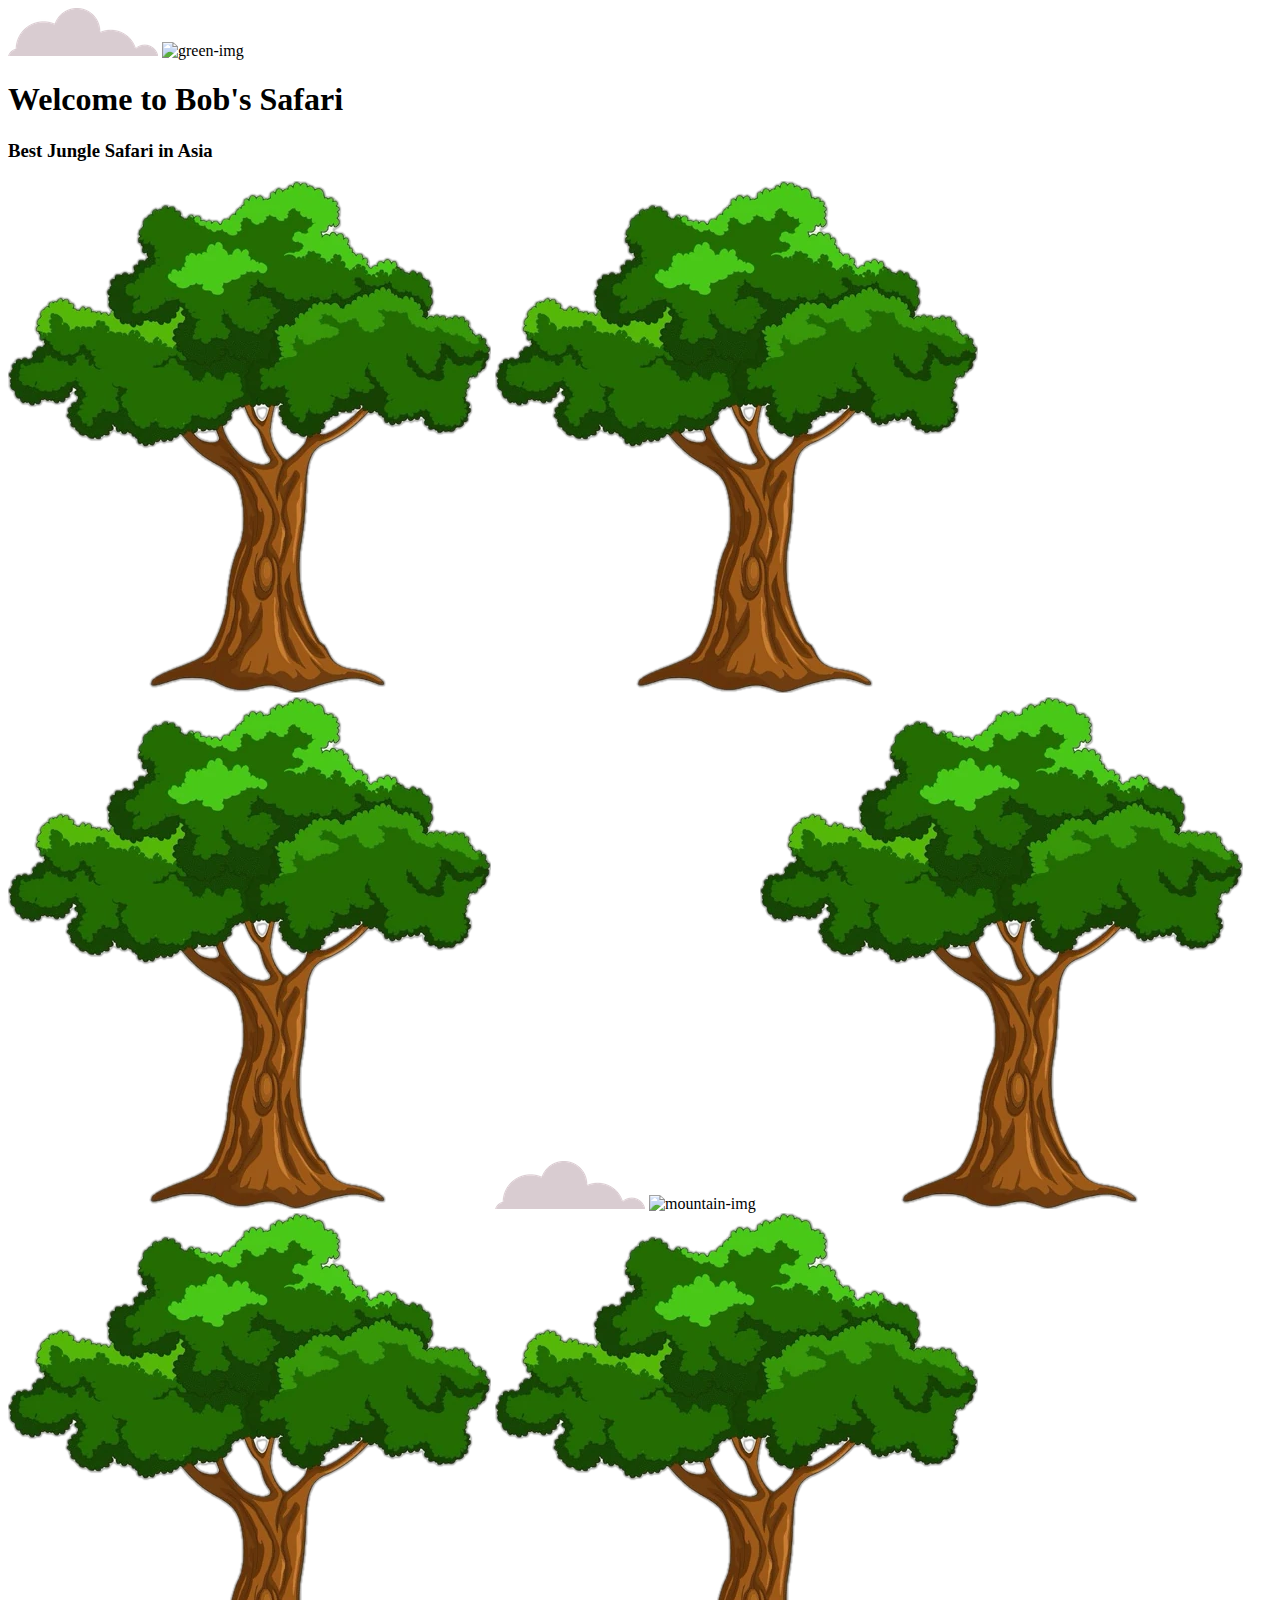
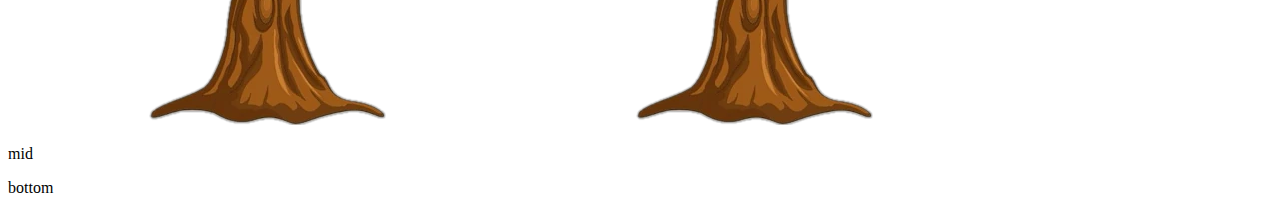
==== index.html @ d162d8d1 "Update index.html" ====
<!DOCTYPE html>
<html lang="en">
  <head>
    <meta charset="UTF-8" />
    <meta http-equiv="X-UA-Compatible" content="IE=edge" />
    <meta name="viewport" content="width=device-width, initial-scale=1.0" />
    <link rel="stylesheet" href="css/styles.css" />
    <link rel="shortcut icon" href="css/favicon.ico" type="image/x-icon" />
    <title>Bob's Safari</title>
  </head>
  <body>
    <div class="top-container">
      <img class="top-cloud" src="cloud.png" alt="cloud-img">
      <img class="green-highlight" src="images/green.jpeg" alt="green-img">
      <h1>Welcome to <span class="green">Bob's</span> Safari</h1>
      <h3>Best Jungle Safari in Asia</h3>
      <img class="tree-1" src="tree.jpeg" alt="tree-1">
      <img class="tree-11" src="tree.jpeg" alt="tree-1">
      <img class="tree-111" src="tree.jpeg" alt="tree-1">
      <img class ="bottom-cloud" src="cloud.png" alt="cloud-img">
      <img src="images/mountain.png" alt="mountain-img">
      <img class="tree-2" src="tree.jpeg" alt="tree-1">
      <img class="tree-22" src="tree.jpeg" alt="tree-1">
      <img class="tree-222" src="tree.jpeg" alt="tree-1">
    </div>
    <div class="middle-container">
      <p>mid</p>
    </div>
    <div class="bottom-container">
      <p>bottom</p>
    </div>
  </body>
</html>
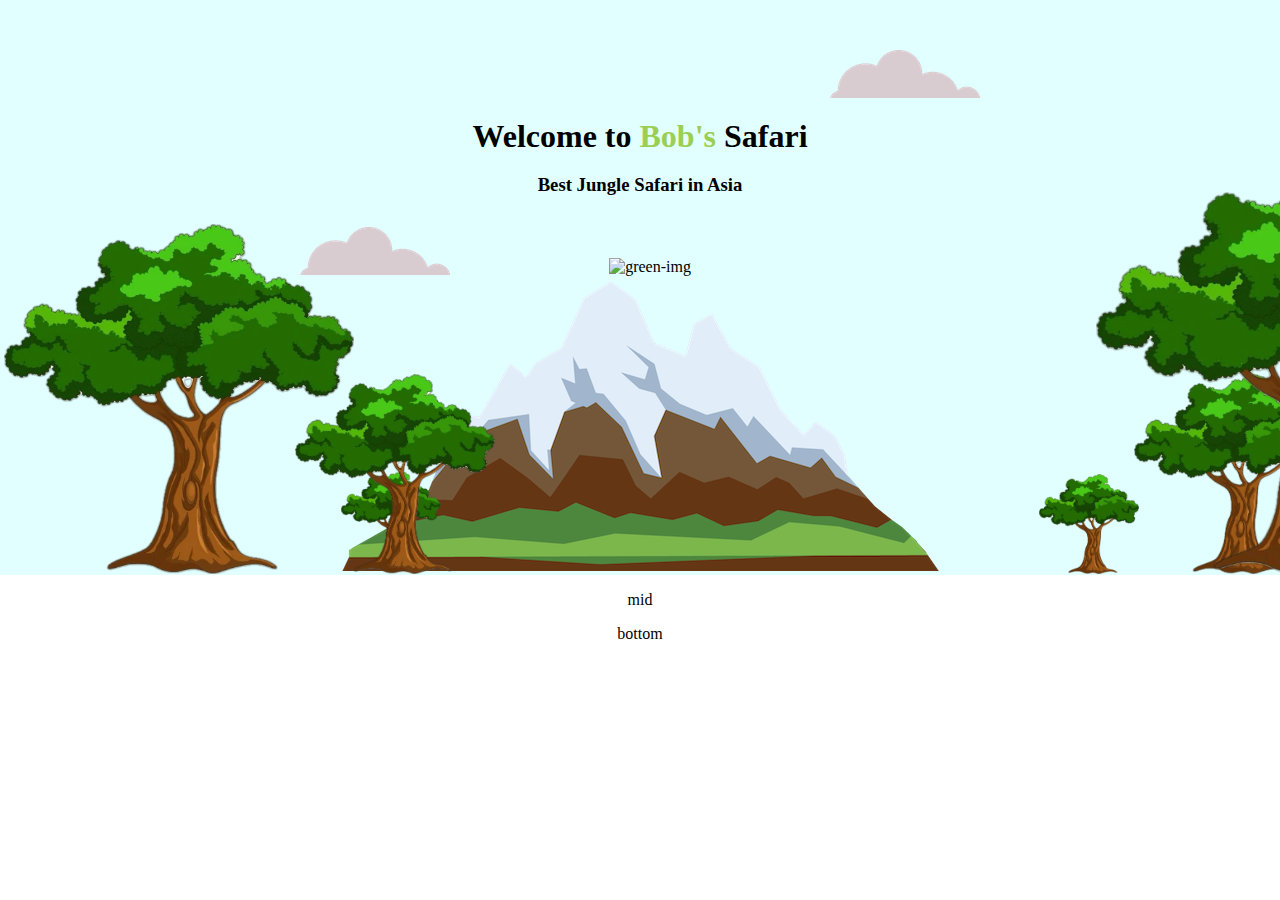
==== commit 285c446d: "Update index.html" ====
--- a/index.html
+++ b/index.html
@@ -4,7 +4,7 @@
     <meta charset="UTF-8" />
     <meta http-equiv="X-UA-Compatible" content="IE=edge" />
     <meta name="viewport" content="width=device-width, initial-scale=1.0" />
-    <link rel="stylesheet" href="css/styles.css" />
+    <link rel="stylesheet" href="styles.css" />
     <link rel="shortcut icon" href="css/favicon.ico" type="image/x-icon" />
     <title>Bob's Safari</title>
   </head>
@@ -18,7 +18,7 @@
       <img class="tree-11" src="tree.jpeg" alt="tree-1">
       <img class="tree-111" src="tree.jpeg" alt="tree-1">
       <img class ="bottom-cloud" src="cloud.png" alt="cloud-img">
-      <img src="images/mountain.png" alt="mountain-img">
+      <img src="mountain.png" alt="mountain-img">
       <img class="tree-2" src="tree.jpeg" alt="tree-1">
       <img class="tree-22" src="tree.jpeg" alt="tree-1">
       <img class="tree-222" src="tree.jpeg" alt="tree-1">
--- a/styles.css
+++ b/styles.css
@@ -0,0 +1,78 @@
+body {
+  margin: 0;
+  text-align: center;
+  font-family: fantasy;
+}
+h1 {
+  width: 30%;
+  margin: 0 auto 0 auto;
+}
+p {
+  margin-left: 0%;
+}
+.green {
+  color: #9bcf53;
+}
+.green-highlight {
+  position: relative;
+  left: 10px;
+  top: 158px;
+}
+.top-container {
+  background-color: rgb(226, 255, 255);
+  position: relative;
+  padding-top: 100px;
+}
+
+.top-cloud {
+  position: absolute;
+  top: 50px;
+  right: 300px;
+}
+
+.bottom-cloud {
+  position: absolute;
+  left: 300px;
+  bottom: 300px;
+}
+.tree-1 {
+  position: absolute;
+  height: 100px;
+  width: 100px;
+  bottom: 4px;
+}
+.tree-11 {
+  position: absolute;
+  height: 200px;
+  width: 200px;
+  bottom: 1px;
+  left: 7.8cm;
+}
+.tree-111 {
+  position: absolute;
+  height: 350px;
+  width: 350px;
+  bottom: 1px;
+  left: 0.1cm;
+}
+.tree-2 {
+  position: absolute;
+  height: 100px;
+  width: 100px;
+  bottom: 1px;
+  left: 27.5cm;
+}
+.tree-22 {
+  position: absolute;
+  height: 200px;
+  width: 200px;
+  bottom: 1px;
+  left: 30cm;
+}
+.tree-222 {
+  position: absolute;
+  height: 400px;
+  width: 400px;
+  bottom: 1px;
+  left: 29cm;
+}
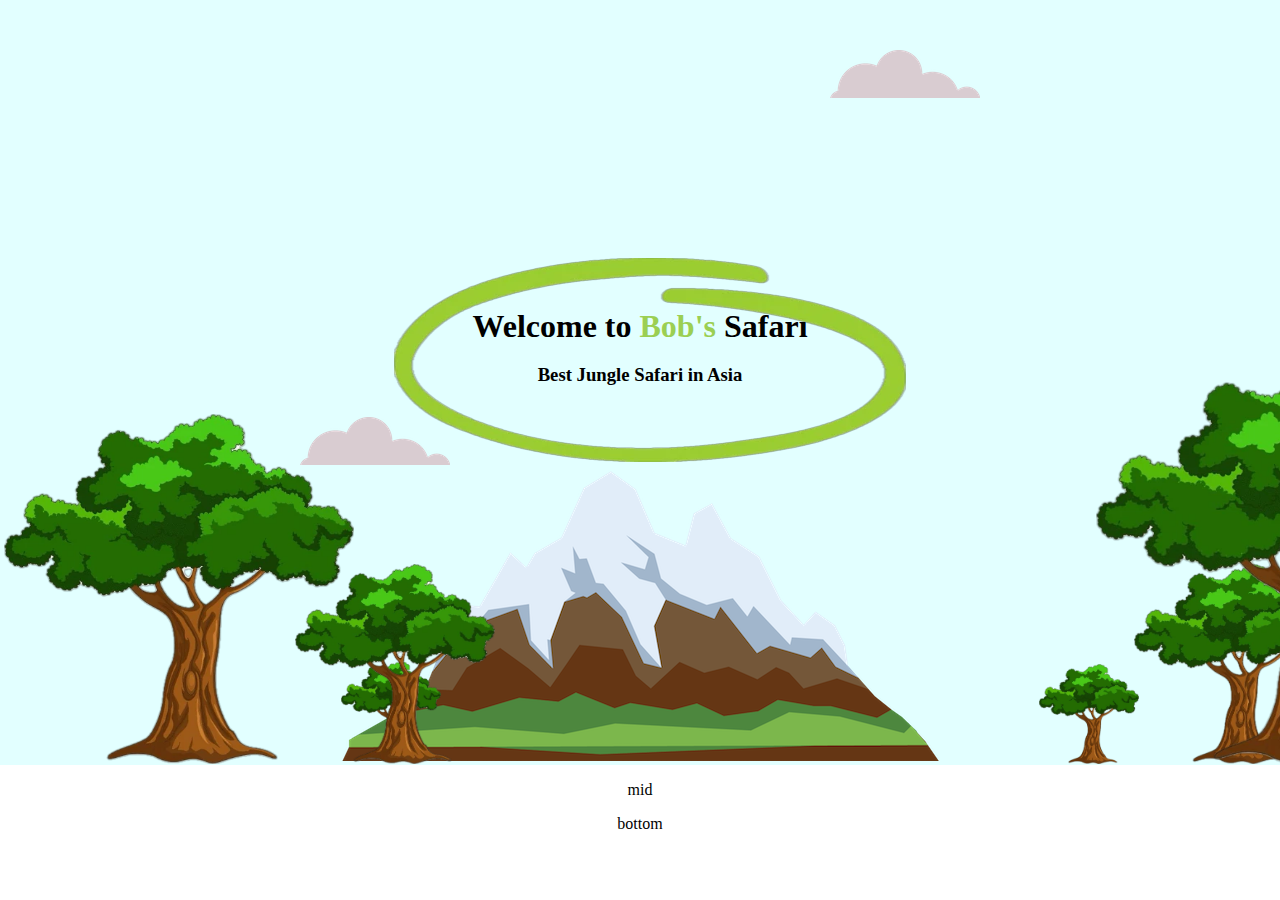
==== commit a18a5a12: "Update index.html" ====
--- a/index.html
+++ b/index.html
@@ -11,7 +11,7 @@
   <body>
     <div class="top-container">
       <img class="top-cloud" src="cloud.png" alt="cloud-img">
-      <img class="green-highlight" src="images/green.jpeg" alt="green-img">
+      <img class="green-highlight" src="green.jpeg" alt="green-img">
       <h1>Welcome to <span class="green">Bob's</span> Safari</h1>
       <h3>Best Jungle Safari in Asia</h3>
       <img class="tree-1" src="tree.jpeg" alt="tree-1">
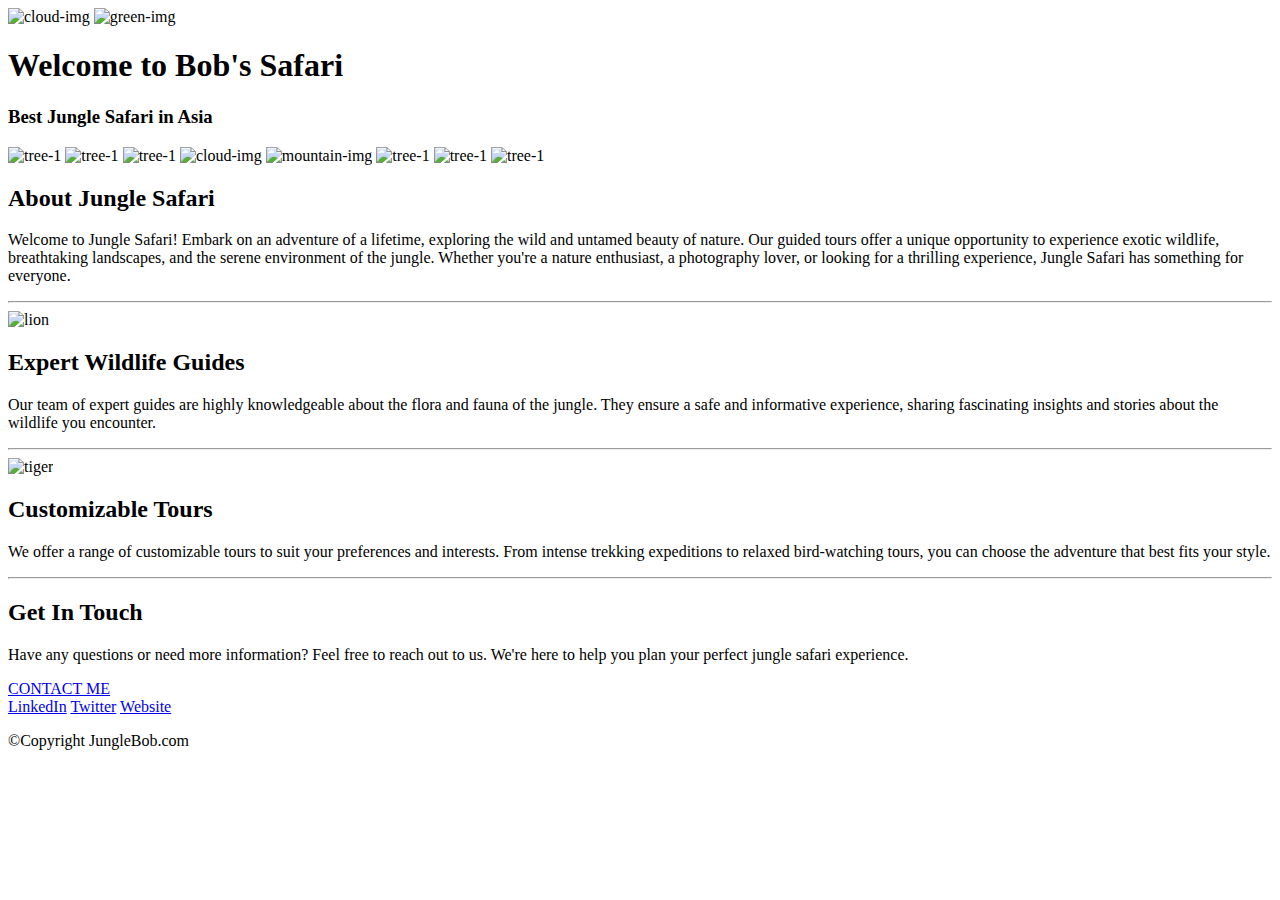
==== commit 45216e90: "Update index.html" ====
--- a/index.html
+++ b/index.html
@@ -4,30 +4,62 @@
     <meta charset="UTF-8" />
     <meta http-equiv="X-UA-Compatible" content="IE=edge" />
     <meta name="viewport" content="width=device-width, initial-scale=1.0" />
-    <link rel="stylesheet" href="styles.css" />
+    <link rel="stylesheet" href="css/styles.css" />
     <link rel="shortcut icon" href="css/favicon.ico" type="image/x-icon" />
+    <link rel="preconnect" href="https://fonts.googleapis.com">
+    <link rel="preconnect" href="https://fonts.gstatic.com" crossorigin>
+    <link href="https://fonts.googleapis.com/css2?family=Poetsen+One&display=swap" rel="stylesheet">
     <title>Bob's Safari</title>
   </head>
   <body>
     <div class="top-container">
-      <img class="top-cloud" src="cloud.png" alt="cloud-img">
-      <img class="green-highlight" src="green.jpeg" alt="green-img">
+      <img class="top-cloud" src="images/cloud.png" alt="cloud-img">
+      <img class="green-highlight" src="images/green.jpeg" alt="green-img">
       <h1>Welcome to <span class="green">Bob's</span> Safari</h1>
       <h3>Best Jungle Safari in Asia</h3>
-      <img class="tree-1" src="tree.jpeg" alt="tree-1">
-      <img class="tree-11" src="tree.jpeg" alt="tree-1">
-      <img class="tree-111" src="tree.jpeg" alt="tree-1">
-      <img class ="bottom-cloud" src="cloud.png" alt="cloud-img">
-      <img src="mountain.png" alt="mountain-img">
-      <img class="tree-2" src="tree.jpeg" alt="tree-1">
-      <img class="tree-22" src="tree.jpeg" alt="tree-1">
-      <img class="tree-222" src="tree.jpeg" alt="tree-1">
+      <img class="tree-1" src="images/tree.jpeg" alt="tree-1">
+      <img class="tree-11" src="images/tree.jpeg" alt="tree-1">
+      <img class="tree-111" src="images/tree.jpeg" alt="tree-1">
+      <img class ="bottom-cloud" src="images/cloud.png" alt="cloud-img">
+      <img src="images/mountain.png" alt="mountain-img">
+      <img class="tree-2" src="images/tree.jpeg" alt="tree-1">
+      <img class="tree-22" src="images/tree.jpeg" alt="tree-1">
+      <img class="tree-222" src="images/tree.jpeg" alt="tree-1">
     </div>
     <div class="middle-container">
-      <p>mid</p>
+  <div class="profile">
+    <h2>About Jungle Safari</h2>
+     <p>Welcome to Jungle Safari! Embark on an adventure of a lifetime, exploring the wild and untamed beauty of nature. Our guided tours offer a unique opportunity to experience exotic wildlife, breathtaking landscapes, and the serene environment of the jungle. Whether you're a nature enthusiast, a photography lover, or looking for a thrilling experience, Jungle Safari has something for everyone.</p>
+  </div>
+  <hr>
+  <div class="skills">
+    <div class="skill-row">
+      <img class="lion-img" src="images/lion.jpeg" alt="lion">
+       <h2>Expert Wildlife Guides</h2>
+        <p>Our team of expert guides are highly knowledgeable about the flora and fauna of the jungle. They ensure a safe and informative experience, sharing fascinating insights and stories about the wildlife you encounter.</p>
     </div>
-    <div class="bottom-container">
-      <p>bottom</p>
+    <hr>
+    <div class="skill-row">
+      <img class="tiger-img" src="images/tiger.jpeg" alt="tiger">
+      <h2>Customizable Tours</h2>
+      <p>We offer a range of customizable tours to suit your preferences and interests. From intense trekking expeditions to relaxed bird-watching tours, you can choose the adventure that best fits your style.</p>
     </div>
+  </div>
+  <hr>
+  <div class="contact-me">
+    <h2>Get In Touch</h2>
+    <p>Have any questions or need more information? Feel free to reach out to us. We're here to help you plan your perfect jungle safari experience.</p>
+    <a class="btn" href="https://bobthesiddharth.github.io/cv/contact.html">CONTACT ME</a>
+  </div>
+</div>
+
+
+<div class="bottom-container">
+  <a class="footer-link" href="https://www.linkedin.com/in/bobthesiddharth/">LinkedIn</a>
+  <a class="footer-link" href="https://x.com/SiddharthTheBob">Twitter</a>
+  <a class="footer-link" href="https://nadai.netlify.app">Website</a>
+  <p class="footer-p">©Copyright JungleBob.com</p>
+</div>
+
   </body>
 </html>
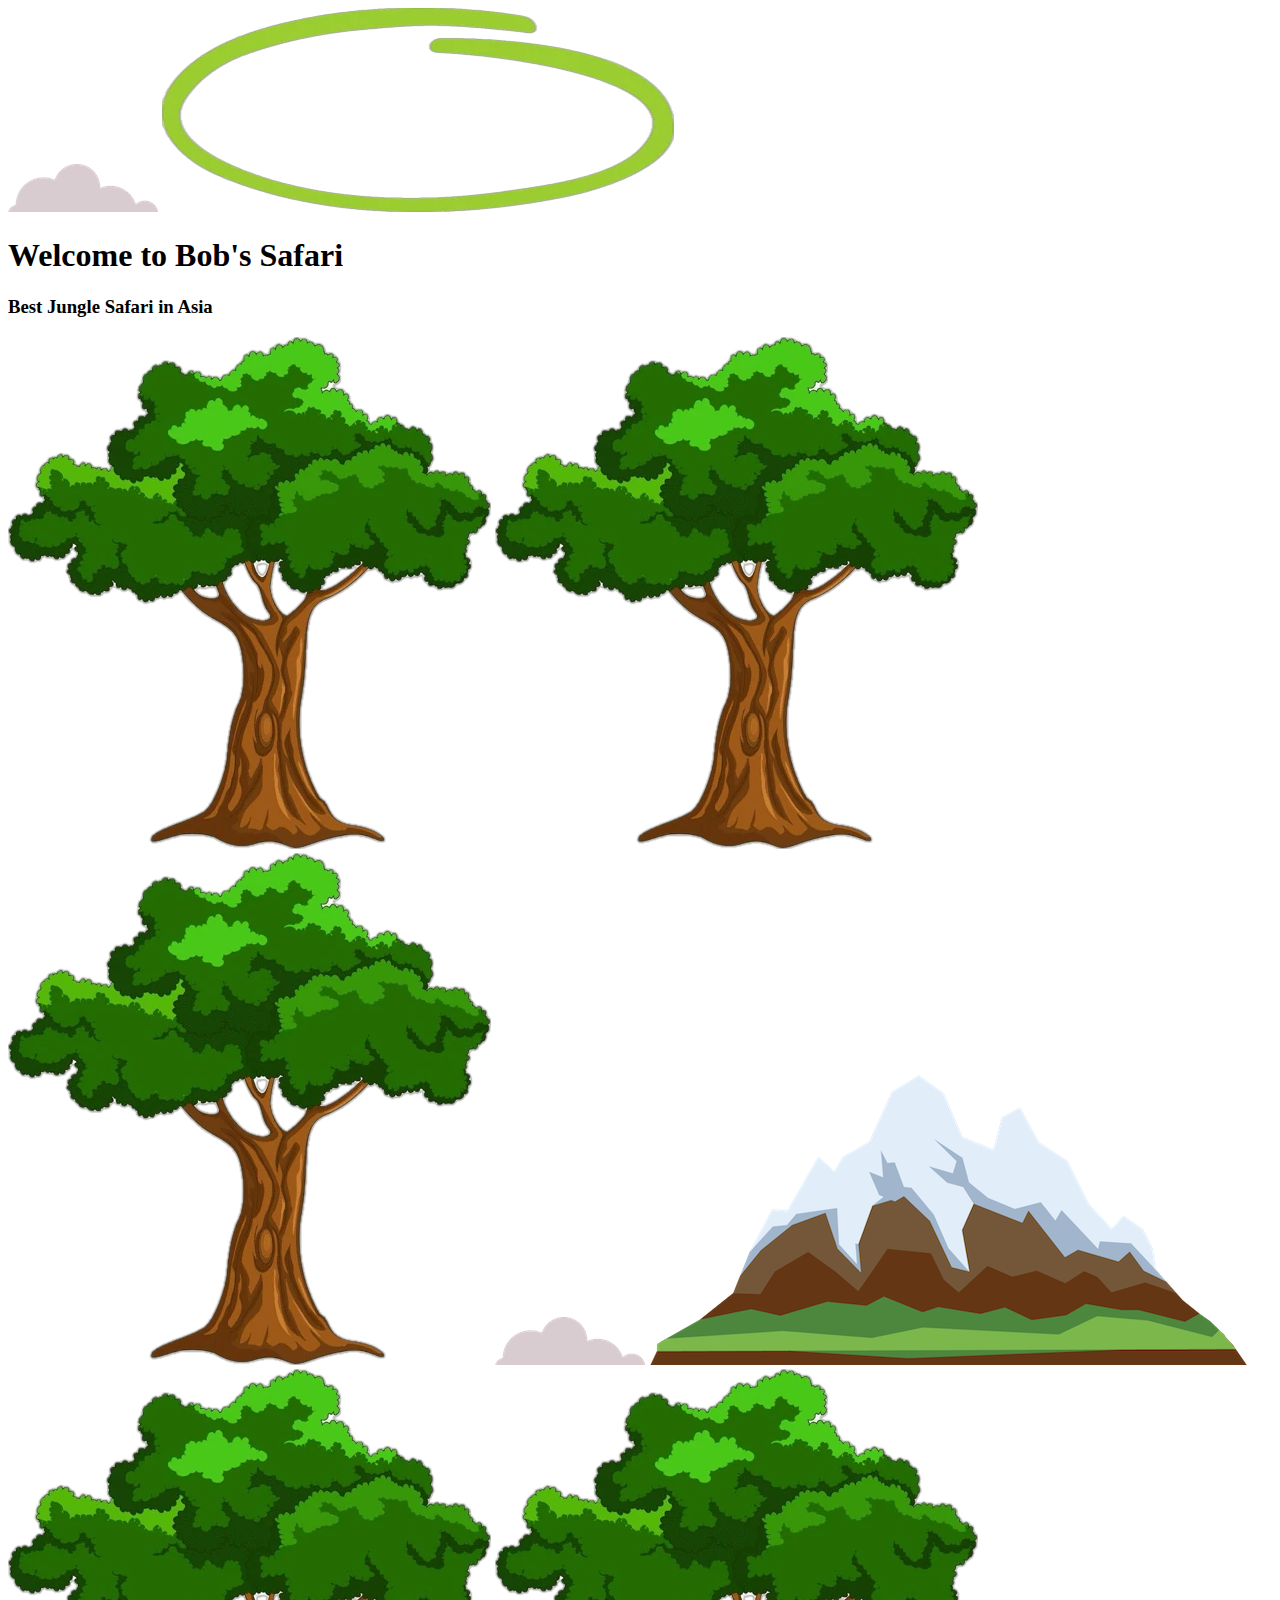
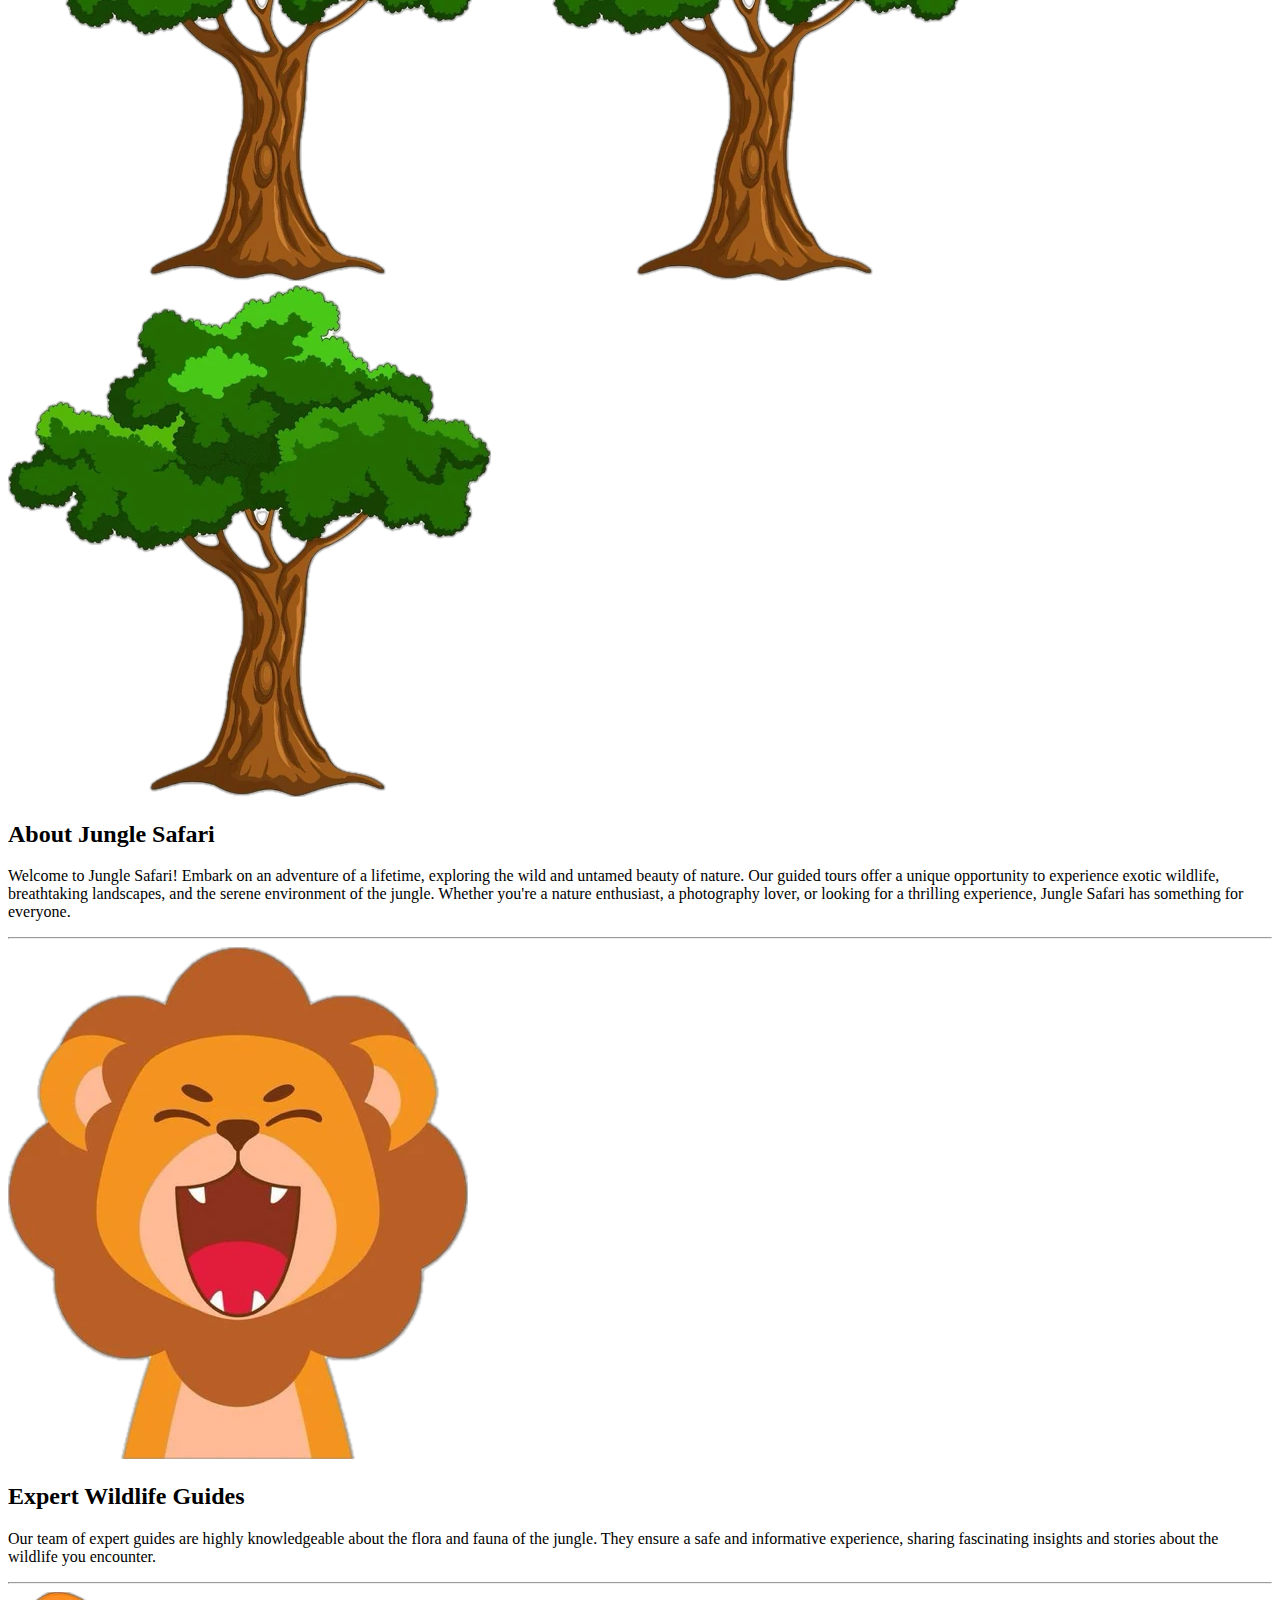
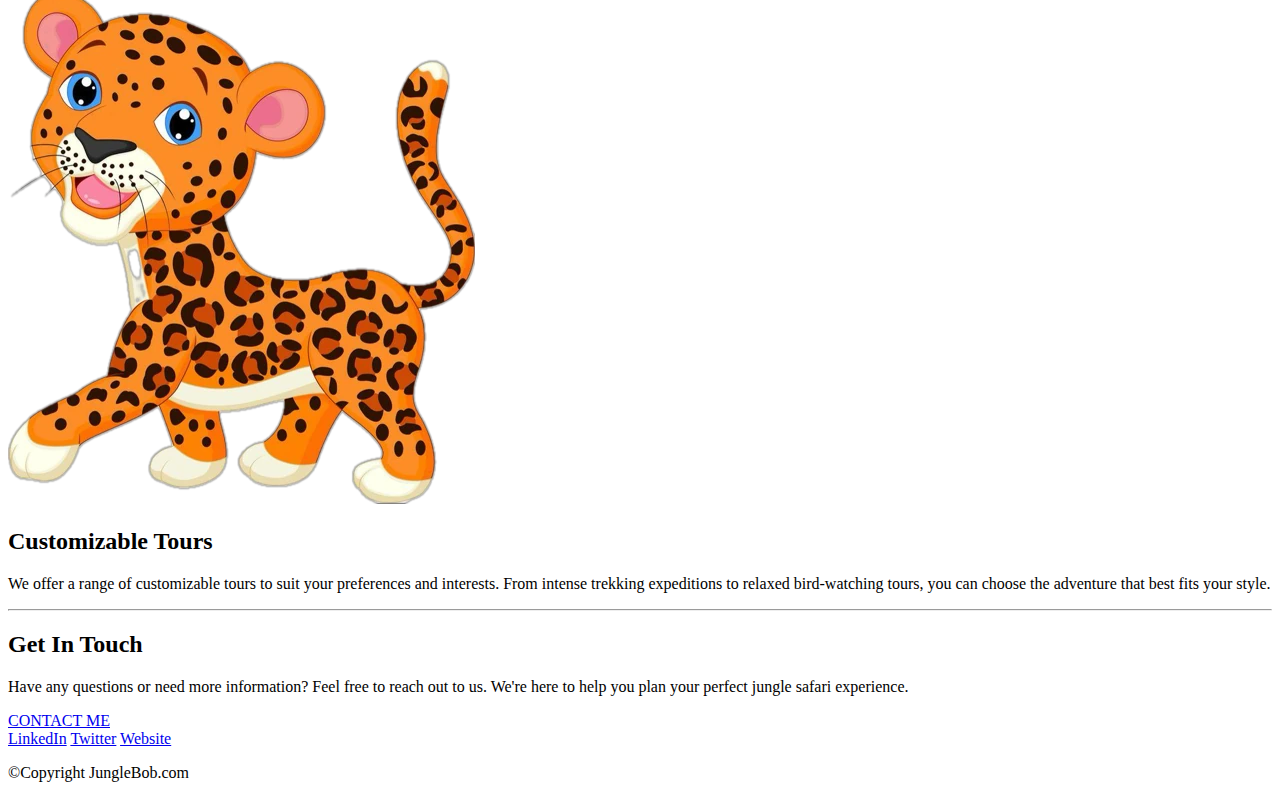
==== commit c8c996ad: "Update index.html" ====
--- a/index.html
+++ b/index.html
@@ -13,18 +13,18 @@
   </head>
   <body>
     <div class="top-container">
-      <img class="top-cloud" src="images/cloud.png" alt="cloud-img">
-      <img class="green-highlight" src="images/green.jpeg" alt="green-img">
+      <img class="top-cloud" src="cloud.png" alt="cloud-img">
+      <img class="green-highlight" src="green.jpeg" alt="green-img">
       <h1>Welcome to <span class="green">Bob's</span> Safari</h1>
       <h3>Best Jungle Safari in Asia</h3>
-      <img class="tree-1" src="images/tree.jpeg" alt="tree-1">
-      <img class="tree-11" src="images/tree.jpeg" alt="tree-1">
-      <img class="tree-111" src="images/tree.jpeg" alt="tree-1">
-      <img class ="bottom-cloud" src="images/cloud.png" alt="cloud-img">
-      <img src="images/mountain.png" alt="mountain-img">
-      <img class="tree-2" src="images/tree.jpeg" alt="tree-1">
-      <img class="tree-22" src="images/tree.jpeg" alt="tree-1">
-      <img class="tree-222" src="images/tree.jpeg" alt="tree-1">
+      <img class="tree-1" src="tree.jpeg" alt="tree-1">
+      <img class="tree-11" src="tree.jpeg" alt="tree-1">
+      <img class="tree-111" src="tree.jpeg" alt="tree-1">
+      <img class ="bottom-cloud" src="cloud.png" alt="cloud-img">
+      <img src="mountain.png" alt="mountain-img">
+      <img class="tree-2" src="tree.jpeg" alt="tree-1">
+      <img class="tree-22" src="tree.jpeg" alt="tree-1">
+      <img class="tree-222" src="tree.jpeg" alt="tree-1">
     </div>
     <div class="middle-container">
   <div class="profile">
@@ -34,13 +34,13 @@
   <hr>
   <div class="skills">
     <div class="skill-row">
-      <img class="lion-img" src="images/lion.jpeg" alt="lion">
+      <img class="lion-img" src="lion.jpeg" alt="lion">
        <h2>Expert Wildlife Guides</h2>
         <p>Our team of expert guides are highly knowledgeable about the flora and fauna of the jungle. They ensure a safe and informative experience, sharing fascinating insights and stories about the wildlife you encounter.</p>
     </div>
     <hr>
     <div class="skill-row">
-      <img class="tiger-img" src="images/tiger.jpeg" alt="tiger">
+      <img class="tiger-img" src="tiger.jpeg" alt="tiger">
       <h2>Customizable Tours</h2>
       <p>We offer a range of customizable tours to suit your preferences and interests. From intense trekking expeditions to relaxed bird-watching tours, you can choose the adventure that best fits your style.</p>
     </div>
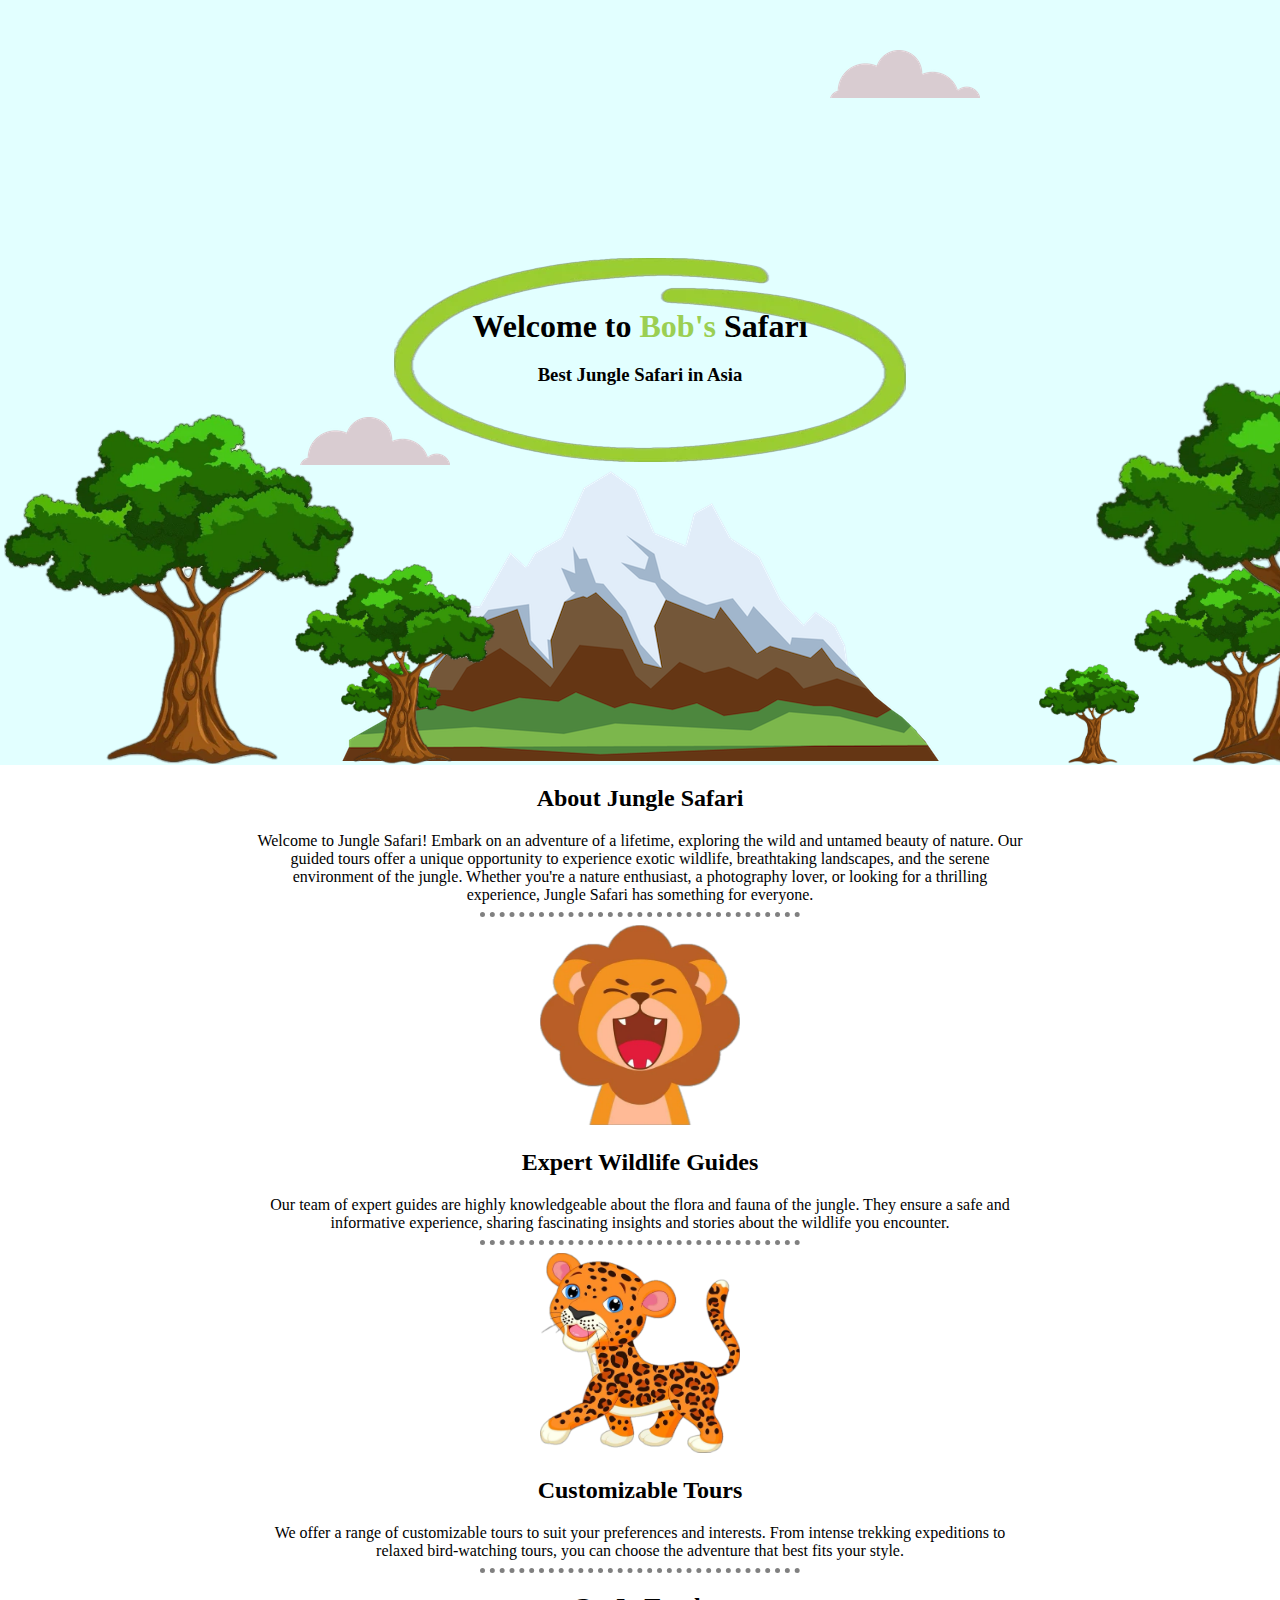
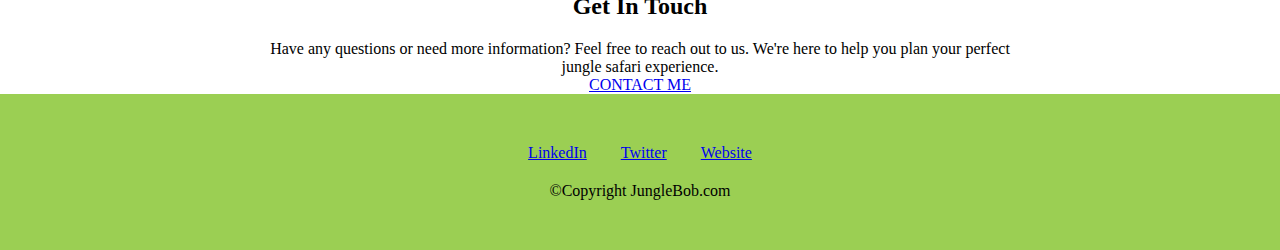
==== commit b90b7880: "Update index.html" ====
--- a/index.html
+++ b/index.html
@@ -4,7 +4,7 @@
     <meta charset="UTF-8" />
     <meta http-equiv="X-UA-Compatible" content="IE=edge" />
     <meta name="viewport" content="width=device-width, initial-scale=1.0" />
-    <link rel="stylesheet" href="css/styles.css" />
+    <link rel="stylesheet" href="styles.css" />
     <link rel="shortcut icon" href="css/favicon.ico" type="image/x-icon" />
     <link rel="preconnect" href="https://fonts.googleapis.com">
     <link rel="preconnect" href="https://fonts.gstatic.com" crossorigin>
--- a/styles.css
+++ b/styles.css
@@ -0,0 +1,105 @@
+body {
+  margin: 0;
+  text-align: center;
+  font-family:fantasy;
+}
+hr{
+  color: grey;
+  border-width: 5px ;
+  border-style: dotted none none;
+  width: 25%;
+}
+h1 {
+  width: 30%;
+  margin: 0 auto 0 auto;
+}
+p {
+  margin: 0 auto 0 auto;
+  width: 60%;
+}
+.green {
+  color: #9bcf53;
+}
+.green-highlight {
+  position: relative;
+  left: 10px;
+  top: 158px;
+}
+.top-container {
+  background-color: rgb(226, 255, 255);
+  position: relative;
+  padding-top: 100px;
+}
+.bottom-container {
+  background-color: #9bcf53;
+  padding: 50px 50px;
+  text-align: center;
+}
+.footer-link{
+  padding: 15px;
+}
+.footer-p {
+  padding-top: 20px;
+}
+.top-cloud {
+  position: absolute;
+  top: 50px;
+  right: 300px;
+}
+
+.bottom-cloud {
+  position: absolute;
+  left: 300px;
+  bottom: 300px;
+}
+.tree-1 {
+  position: absolute;
+  height: 100px;
+  width: 100px;
+  bottom: 4px;
+}
+.tree-11 {
+  position: absolute;
+  height: 200px;
+  width: 200px;
+  bottom: 1px;
+  left: 7.8cm;
+}
+.tree-111 {
+  position: absolute;
+  height: 350px;
+  width: 350px;
+  bottom: 1px;
+  left: 0.1cm;
+}
+.tree-2 {
+  position: absolute;
+  height: 100px;
+  width: 100px;
+  bottom: 1px;
+  left: 27.5cm;
+}
+.tree-22 {
+  position: absolute;
+  height: 200px;
+  width: 200px;
+  bottom: 1px;
+  left: 30cm;
+}
+.tree-222 {
+  position: absolute;
+  height: 400px;
+  width: 400px;
+  bottom: 1px;
+  left: 29cm;
+}
+
+.lion-img{
+  width: 200px;
+  height: 200px;
+}
+
+.tiger-img{
+  width: 200px;
+  height: 200px;
+}
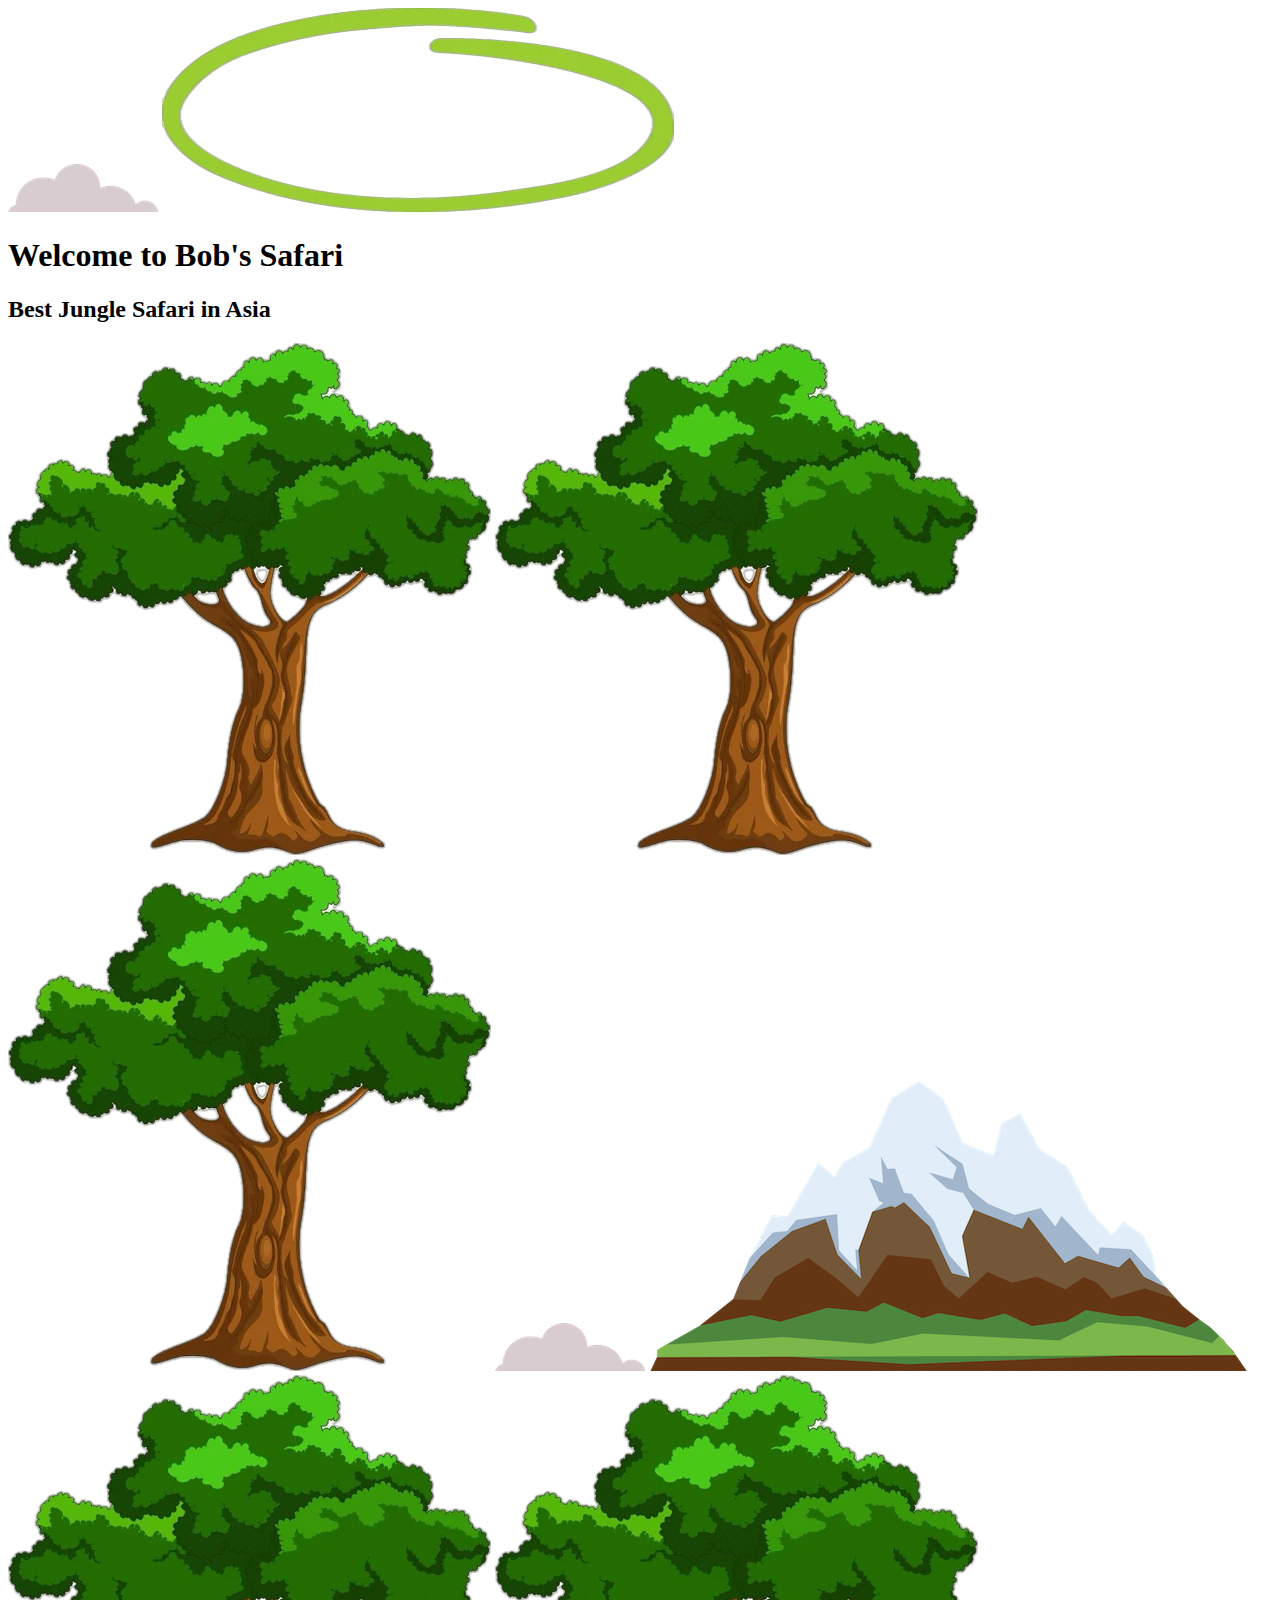
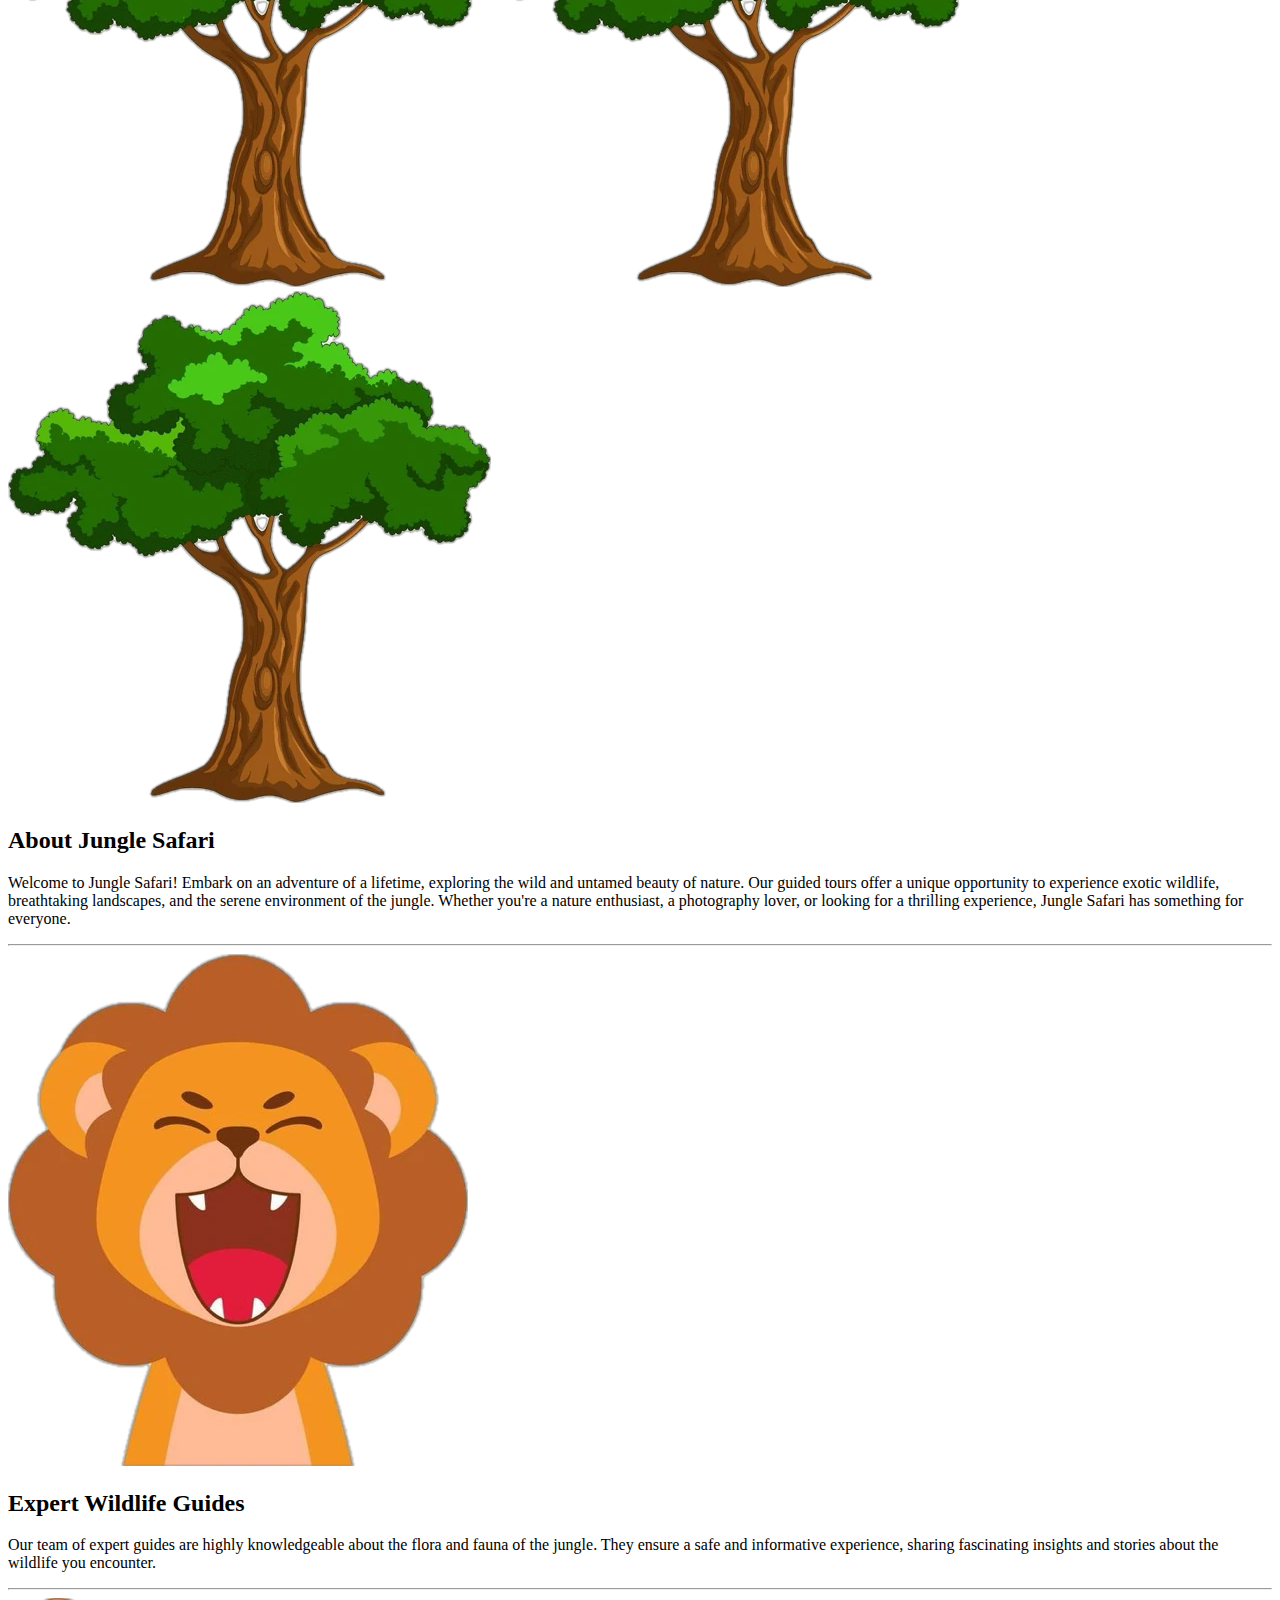
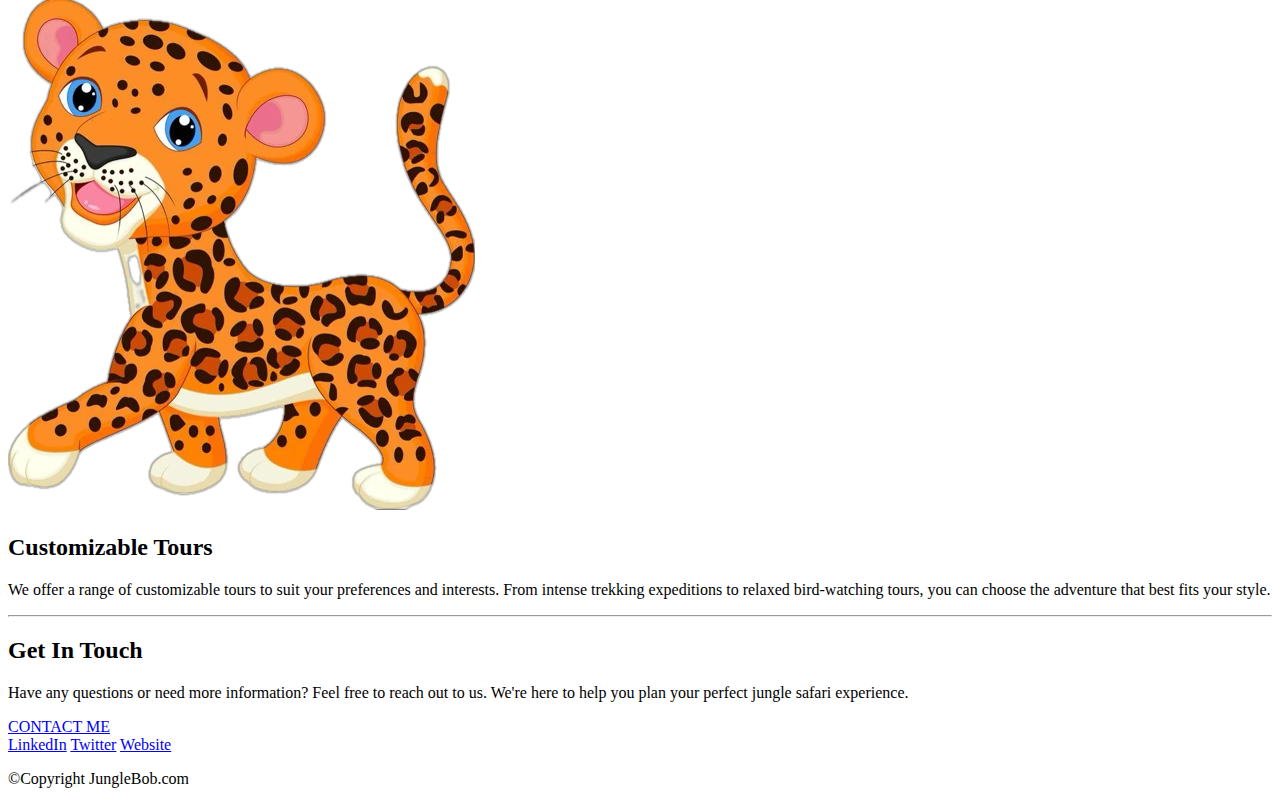
==== commit b07f69e0: "Update index.html" ====
--- a/index.html
+++ b/index.html
@@ -4,11 +4,12 @@
     <meta charset="UTF-8" />
     <meta http-equiv="X-UA-Compatible" content="IE=edge" />
     <meta name="viewport" content="width=device-width, initial-scale=1.0" />
-    <link rel="stylesheet" href="styles.css" />
+    <link rel="stylesheet" href="css/styles.css" />
     <link rel="shortcut icon" href="css/favicon.ico" type="image/x-icon" />
+    <!-- Fonts Link -->
     <link rel="preconnect" href="https://fonts.googleapis.com">
     <link rel="preconnect" href="https://fonts.gstatic.com" crossorigin>
-    <link href="https://fonts.googleapis.com/css2?family=Poetsen+One&display=swap" rel="stylesheet">
+    <link href="https://fonts.googleapis.com/css2?family=Merriweather:ital,wght@0,300;0,400;0,700;0,900;1,300;1,400;1,700;1,900&family=Sacramento&display=swap" rel="stylesheet">
     <title>Bob's Safari</title>
   </head>
   <body>
@@ -16,7 +17,7 @@
       <img class="top-cloud" src="cloud.png" alt="cloud-img">
       <img class="green-highlight" src="green.jpeg" alt="green-img">
       <h1>Welcome to <span class="green">Bob's</span> Safari</h1>
-      <h3>Best Jungle Safari in Asia</h3>
+      <h2>Best Jungle Safari in Asia</h2>
       <img class="tree-1" src="tree.jpeg" alt="tree-1">
       <img class="tree-11" src="tree.jpeg" alt="tree-1">
       <img class="tree-111" src="tree.jpeg" alt="tree-1">
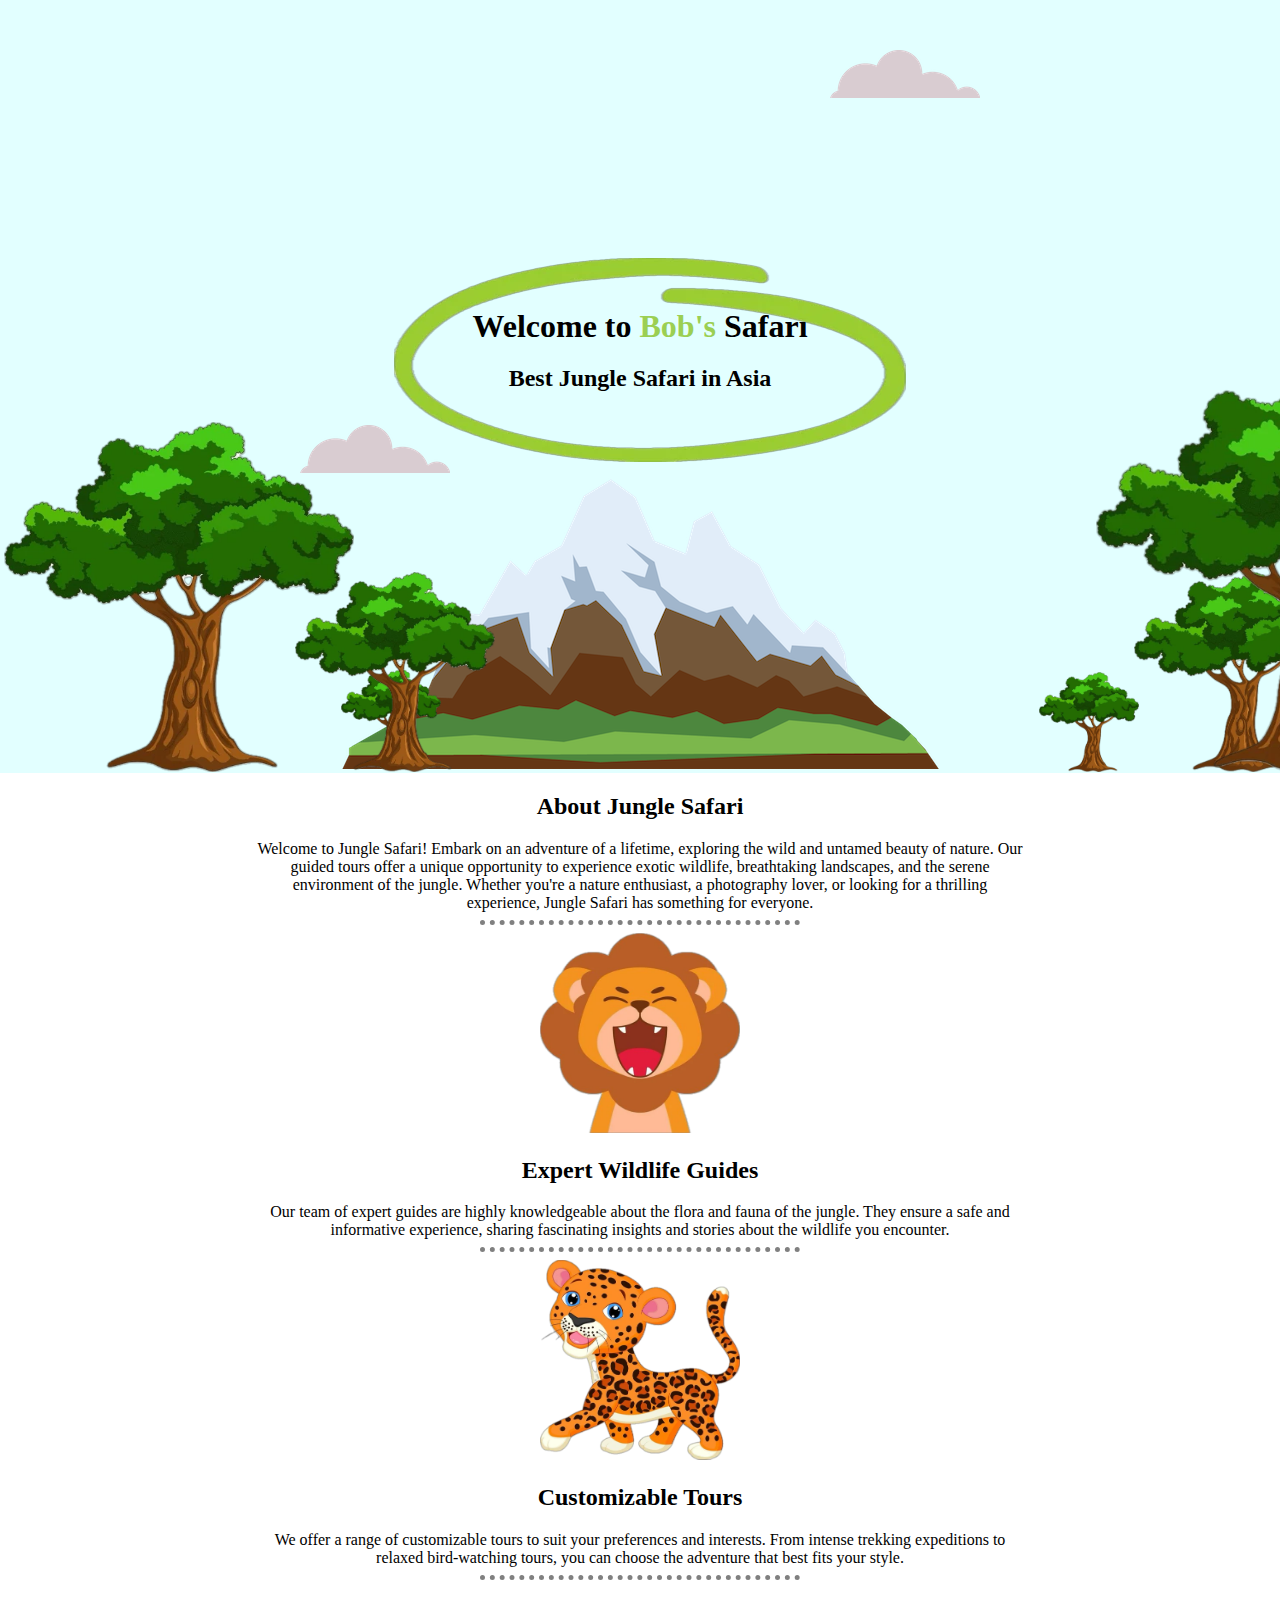
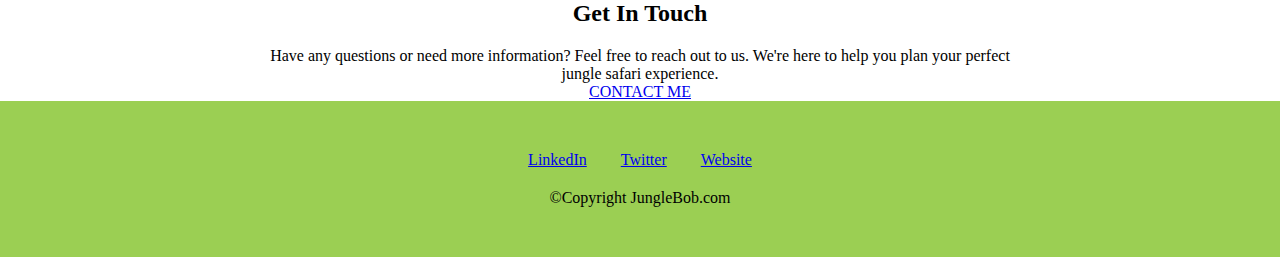
==== commit 0b57075b: "Update index.html" ====
--- a/index.html
+++ b/index.html
@@ -4,8 +4,8 @@
     <meta charset="UTF-8" />
     <meta http-equiv="X-UA-Compatible" content="IE=edge" />
     <meta name="viewport" content="width=device-width, initial-scale=1.0" />
-    <link rel="stylesheet" href="css/styles.css" />
-    <link rel="shortcut icon" href="css/favicon.ico" type="image/x-icon" />
+    <link rel="stylesheet" href="styles.css" />
+    <link rel="shortcut icon" href="favicon.ico" type="image/x-icon" />
     <!-- Fonts Link -->
     <link rel="preconnect" href="https://fonts.googleapis.com">
     <link rel="preconnect" href="https://fonts.gstatic.com" crossorigin>
--- a/styles.css
+++ b/styles.css
@@ -0,0 +1,105 @@
+body {
+  margin: 0;
+  text-align: center;
+  font-family:fantasy;
+}
+hr{
+  color: grey;
+  border-width: 5px ;
+  border-style: dotted none none;
+  width: 25%;
+}
+h1 {
+  width: 30%;
+  margin: 0 auto 0 auto;
+}
+p {
+  margin: 0 auto 0 auto;
+  width: 60%;
+}
+.green {
+  color: #9bcf53;
+}
+.green-highlight {
+  position: relative;
+  left: 10px;
+  top: 158px;
+}
+.top-container {
+  background-color: rgb(226, 255, 255);
+  position: relative;
+  padding-top: 100px;
+}
+.bottom-container {
+  background-color: #9bcf53;
+  padding: 50px 50px;
+  text-align: center;
+}
+.footer-link{
+  padding: 15px;
+}
+.footer-p {
+  padding-top: 20px;
+}
+.top-cloud {
+  position: absolute;
+  top: 50px;
+  right: 300px;
+}
+
+.bottom-cloud {
+  position: absolute;
+  left: 300px;
+  bottom: 300px;
+}
+.tree-1 {
+  position: absolute;
+  height: 100px;
+  width: 100px;
+  bottom: 4px;
+}
+.tree-11 {
+  position: absolute;
+  height: 200px;
+  width: 200px;
+  bottom: 1px;
+  left: 7.8cm;
+}
+.tree-111 {
+  position: absolute;
+  height: 350px;
+  width: 350px;
+  bottom: 1px;
+  left: 0.1cm;
+}
+.tree-2 {
+  position: absolute;
+  height: 100px;
+  width: 100px;
+  bottom: 1px;
+  left: 27.5cm;
+}
+.tree-22 {
+  position: absolute;
+  height: 200px;
+  width: 200px;
+  bottom: 1px;
+  left: 30cm;
+}
+.tree-222 {
+  position: absolute;
+  height: 400px;
+  width: 400px;
+  bottom: 1px;
+  left: 29cm;
+}
+
+.lion-img{
+  width: 200px;
+  height: 200px;
+}
+
+.tiger-img{
+  width: 200px;
+  height: 200px;
+}
